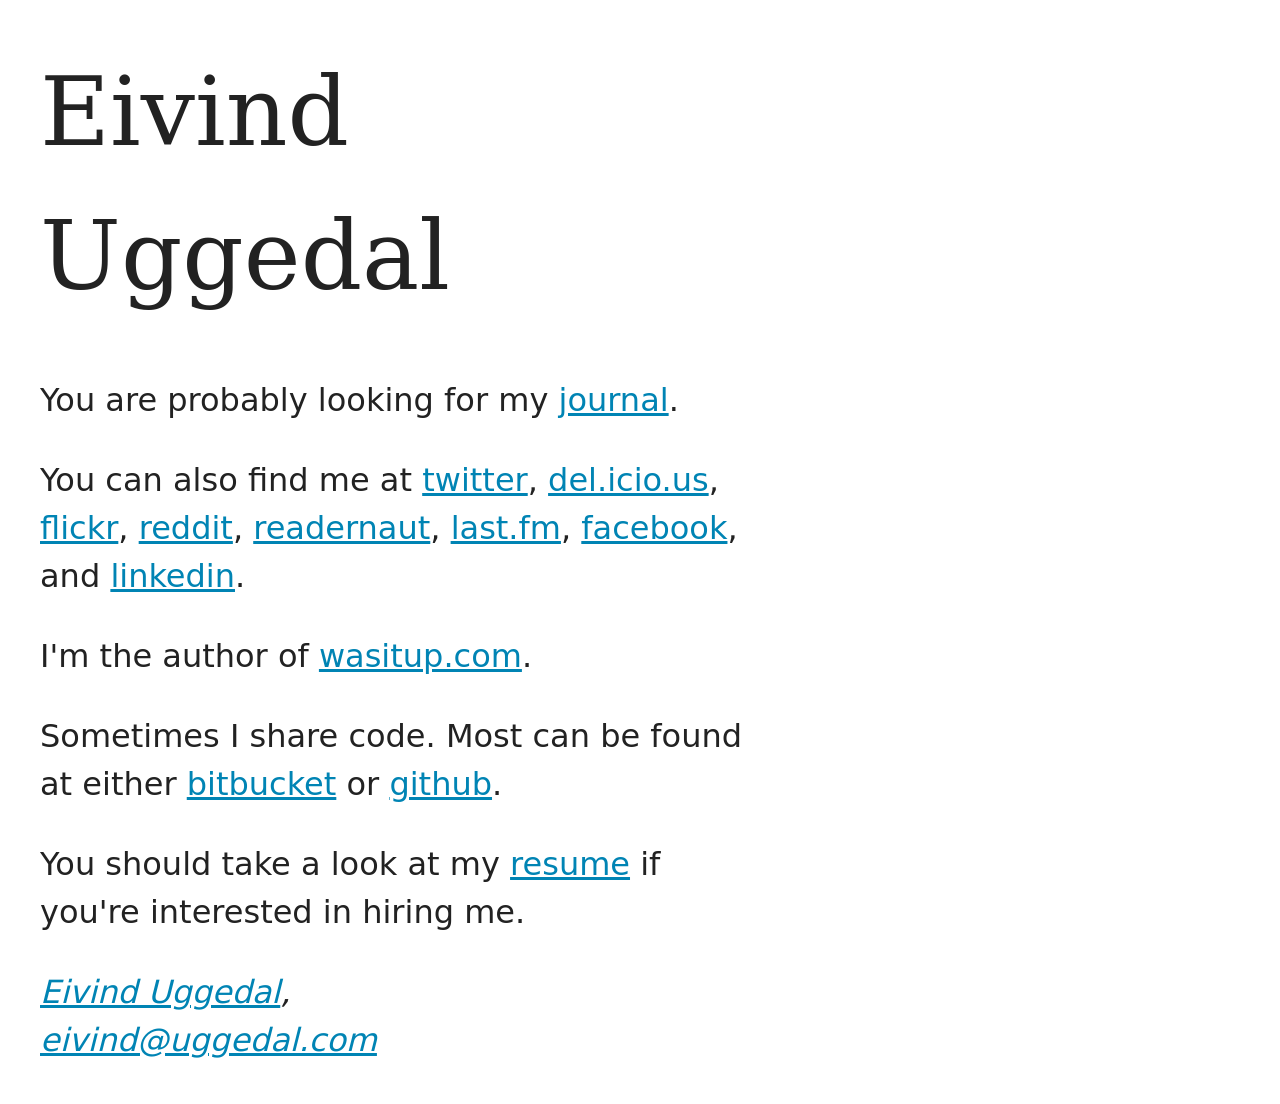
==== index.html @ 5aee4dfd "Ourlifts is no longer." ====
<!DOCTYPE html>

<html lang="en">
  <head>
    <title>Eivind Uggedal</title>

    <link rel="openid.server" href="http://www.myopenid.com/server">
    <link rel="openid.delegate" href="http://uggedal.myopenid.com">
    <meta http-equiv="X-XRDS-Location"
      content="http://www.myopenid.com/xrds?username=uggedal.myopenid.com">

    <style type="text/css" media="screen">
      body {
        color: #222;
        font-family: 'DejaVu Sans','Bitstream Vera Sans',Verdana,sans-serif;
        font-size: 2em;
        line-height: 1.5;
        padding: 1em;
        width: 22em;
      }
      h1 {
        font-family: Georgia,'DejaVu Serif','Bitstream Vera Serif',serif;
        font-size: 3em;
        font-weight: normal;
        margin: 0 0 .5em;
      }
      a {
        color: #0084b4;
      }
    </style>
  </head>
  <body>
    
    <h1>Eivind Uggedal</h1>

    <p>
      You are probably looking for my
      <a href="http://journal.uggedal.com/"
         title="Research Journal">journal</a>.
    </p>

    <p>

      You can also find me at
      <a href="http://twitter.com/uggedal" rel="me"
         title="Twitter Posts">twitter</a>,
      <a href="http://del.icio.us/uggedal" rel="me"
         title="delicious bookmarks">del.icio.us</a>,
      <a href="http://flickr.com/uggedal" rel="me"
         title="Flickr Photos">flickr</a>,
      <a href="http://reddit.com/user/uggedal" rel="me"
         title="Reddit Posts and Comments">reddit</a>,
      <a href="http://readernaut.com/uggedal" rel="me"
         title="Readernaut Books">readernaut</a>,
      <a href="http://www.last.fm/user/uggedal" rel="me"
         title="Last.fm Music">last.fm</a>,
      <a href="http://www.facebook.com/uggedal" rel="me"
         title="Facebook Social Network">facebook</a>,
      and
      <a href="http://www.linkedin.com/pub/dir/Eivind/Uggedal" rel="me"
         title="Professional Linkedin Network">linkedin</a>.
    </p>

    <p>
      I'm the author of
      <a href="http://wasitup.com">wasitup.com</a>.
    </p>

    <p>
      Sometimes I share code. Most can be found at either
      <a href="http://bitbucket.org/uggedal">bitbucket</a>
      or
      <a href="http://github.com/uggedal">github</a>.
    </p>

    <p>
      You should take a look at my
      <a href="resume.html" title="Resume in HTML format">
        resume</a>
      if you're interested in hiring me.
    </p>

      <address class="vcard">
        <a class="url fn" href="http://uggedal.com">Eivind Uggedal</a>,<br>
        <a class="email" href="mailto:eivind@uggedal.com">eivind@uggedal.com</a>
      </address>

    <script type="text/javascript">
      var gaJsHost = (("https:" == document.location.protocol) ?
      "https://ssl." : "http://www.");
      document.write(unescape("%3Cscript src='" + gaJsHost +
      "google-analytics.com/ga.js' type='text/javascript'%3E%3C/script%3E"));
    </script>
    <script type="text/javascript">
      var pageTracker = _gat._getTracker("UA-1857692-4");
      pageTracker._initData();
      pageTracker._trackPageview();
    </script>
  </body>
</html>
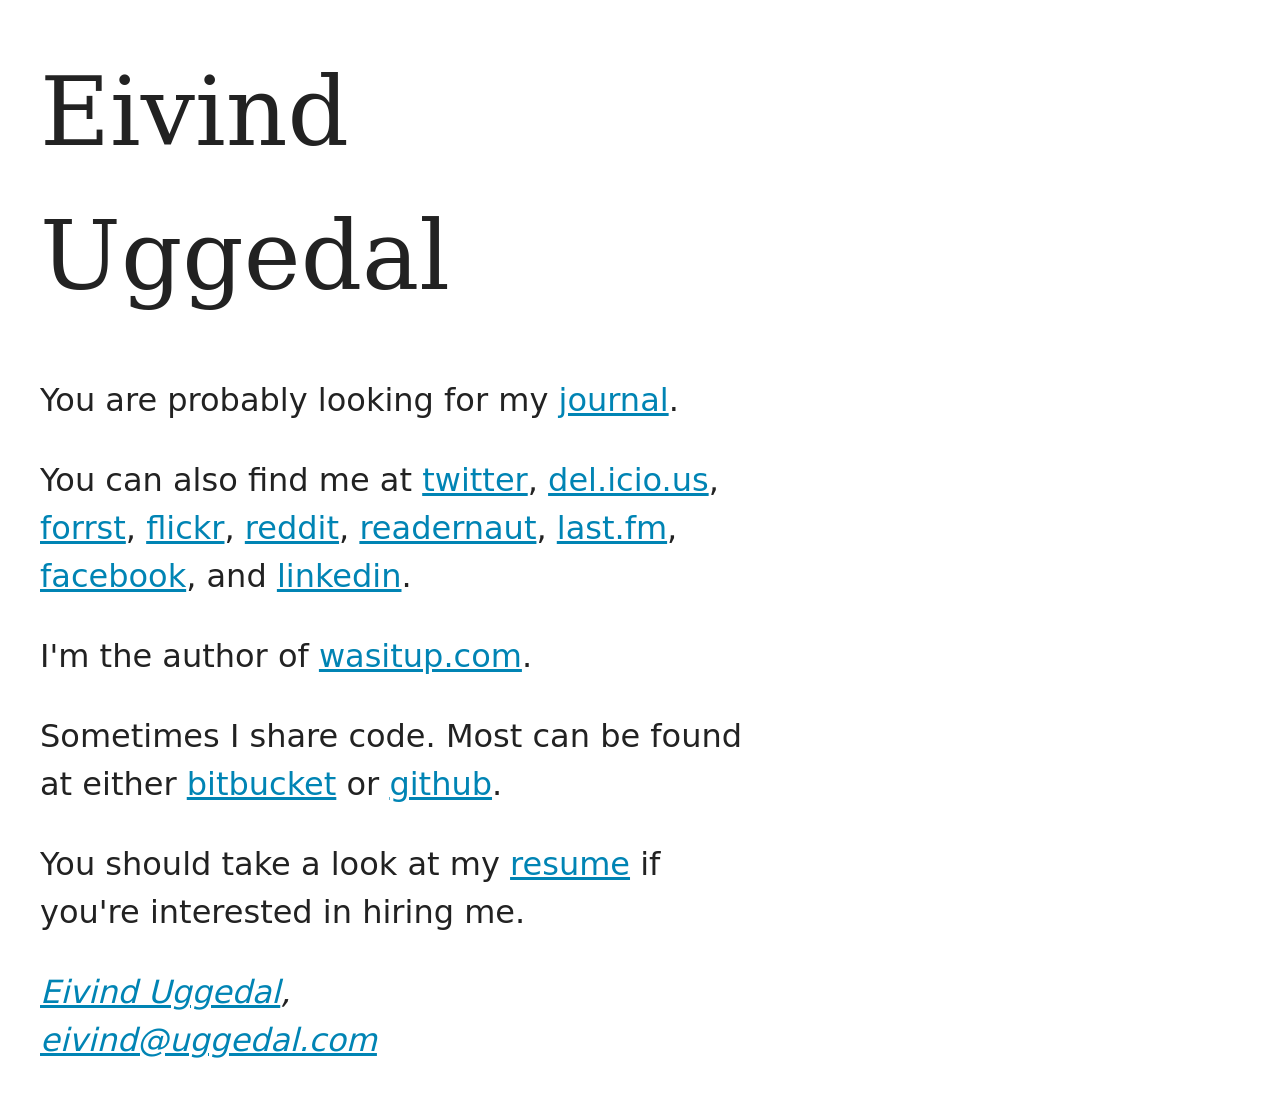
==== commit 3d6b4eb0: "Include forrst link." ====
--- a/index.html
+++ b/index.html
@@ -46,6 +46,8 @@
          title="Twitter Posts">twitter</a>,
       <a href="http://del.icio.us/uggedal" rel="me"
          title="delicious bookmarks">del.icio.us</a>,
+      <a href="http://forrst.com/people/uggedal" rel="me"
+         title="Forrst Posts">forrst</a>,
       <a href="http://flickr.com/uggedal" rel="me"
          title="Flickr Photos">flickr</a>,
       <a href="http://reddit.com/user/uggedal" rel="me"
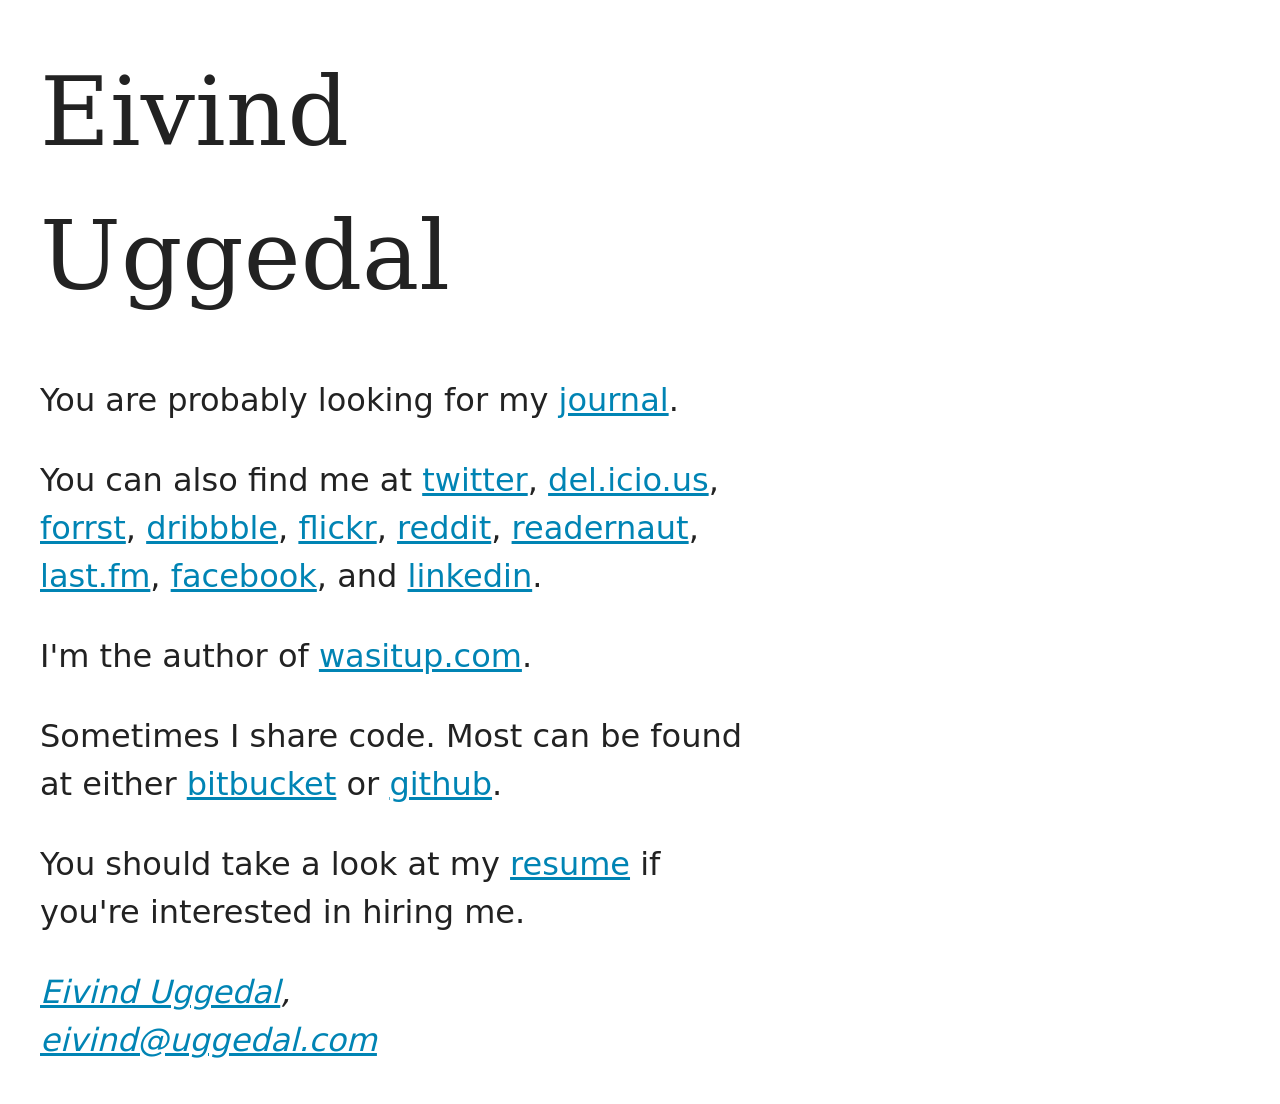
==== commit cd0dbe18: "Dribble link." ====
--- a/index.html
+++ b/index.html
@@ -48,6 +48,8 @@
          title="delicious bookmarks">del.icio.us</a>,
       <a href="http://forrst.com/people/uggedal" rel="me"
          title="Forrst Posts">forrst</a>,
+      <a href="http://dribbble.com/players/uggedal" rel="me"
+         title="Dribbble Posts">dribbble</a>,
       <a href="http://flickr.com/uggedal" rel="me"
          title="Flickr Photos">flickr</a>,
       <a href="http://reddit.com/user/uggedal" rel="me"
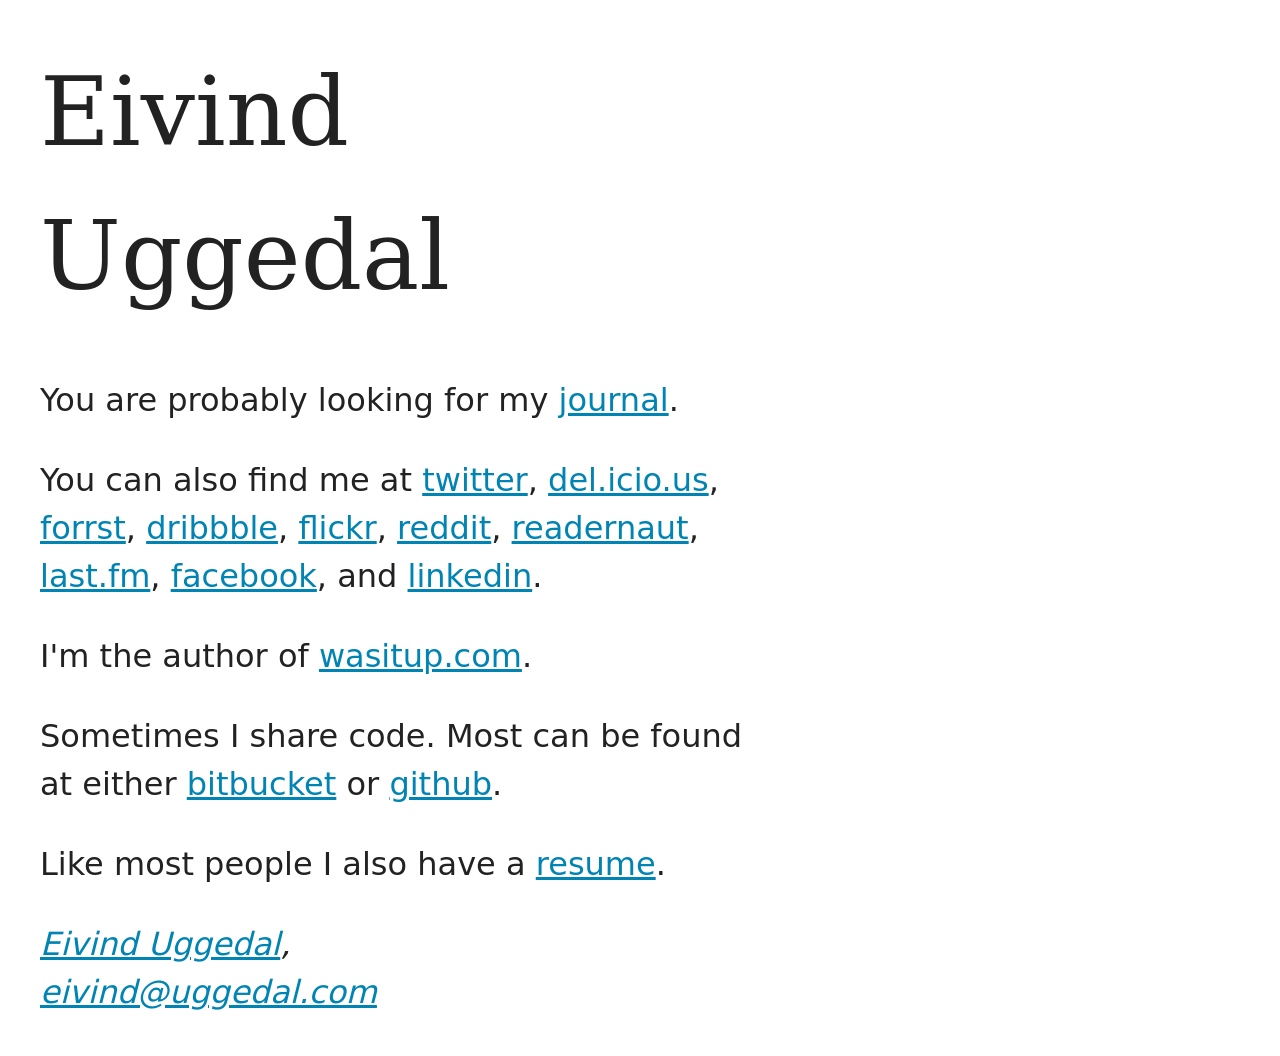
==== commit b40967d2: "Not looking for work." ====
--- a/index.html
+++ b/index.html
@@ -78,10 +78,9 @@
     </p>
 
     <p>
-      You should take a look at my
+      Like most people I also have a
       <a href="resume.html" title="Resume in HTML format">
-        resume</a>
-      if you're interested in hiring me.
+        resume</a>.
     </p>
 
       <address class="vcard">
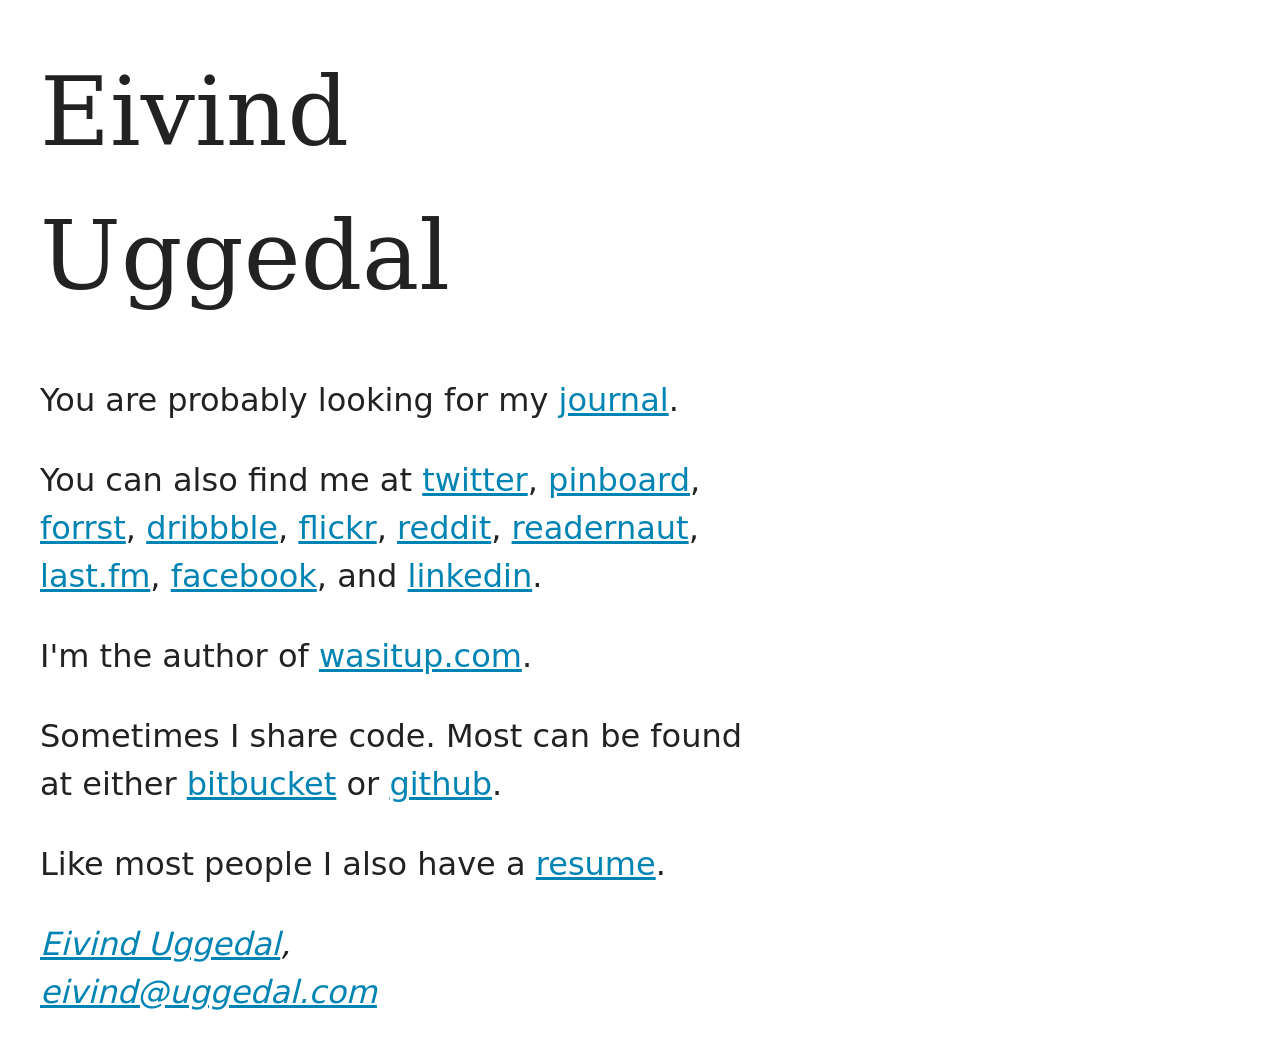
==== commit 9756f767: "Moved from delicious to pinboard." ====
--- a/index.html
+++ b/index.html
@@ -44,8 +44,8 @@
       You can also find me at
       <a href="http://twitter.com/uggedal" rel="me"
          title="Twitter Posts">twitter</a>,
-      <a href="http://del.icio.us/uggedal" rel="me"
-         title="delicious bookmarks">del.icio.us</a>,
+      <a href="http://pinboard.in/u:uggedal/" rel="me"
+         title="pinboard bookmarks">pinboard</a>,
       <a href="http://forrst.com/people/uggedal" rel="me"
          title="Forrst Posts">forrst</a>,
       <a href="http://dribbble.com/players/uggedal" rel="me"
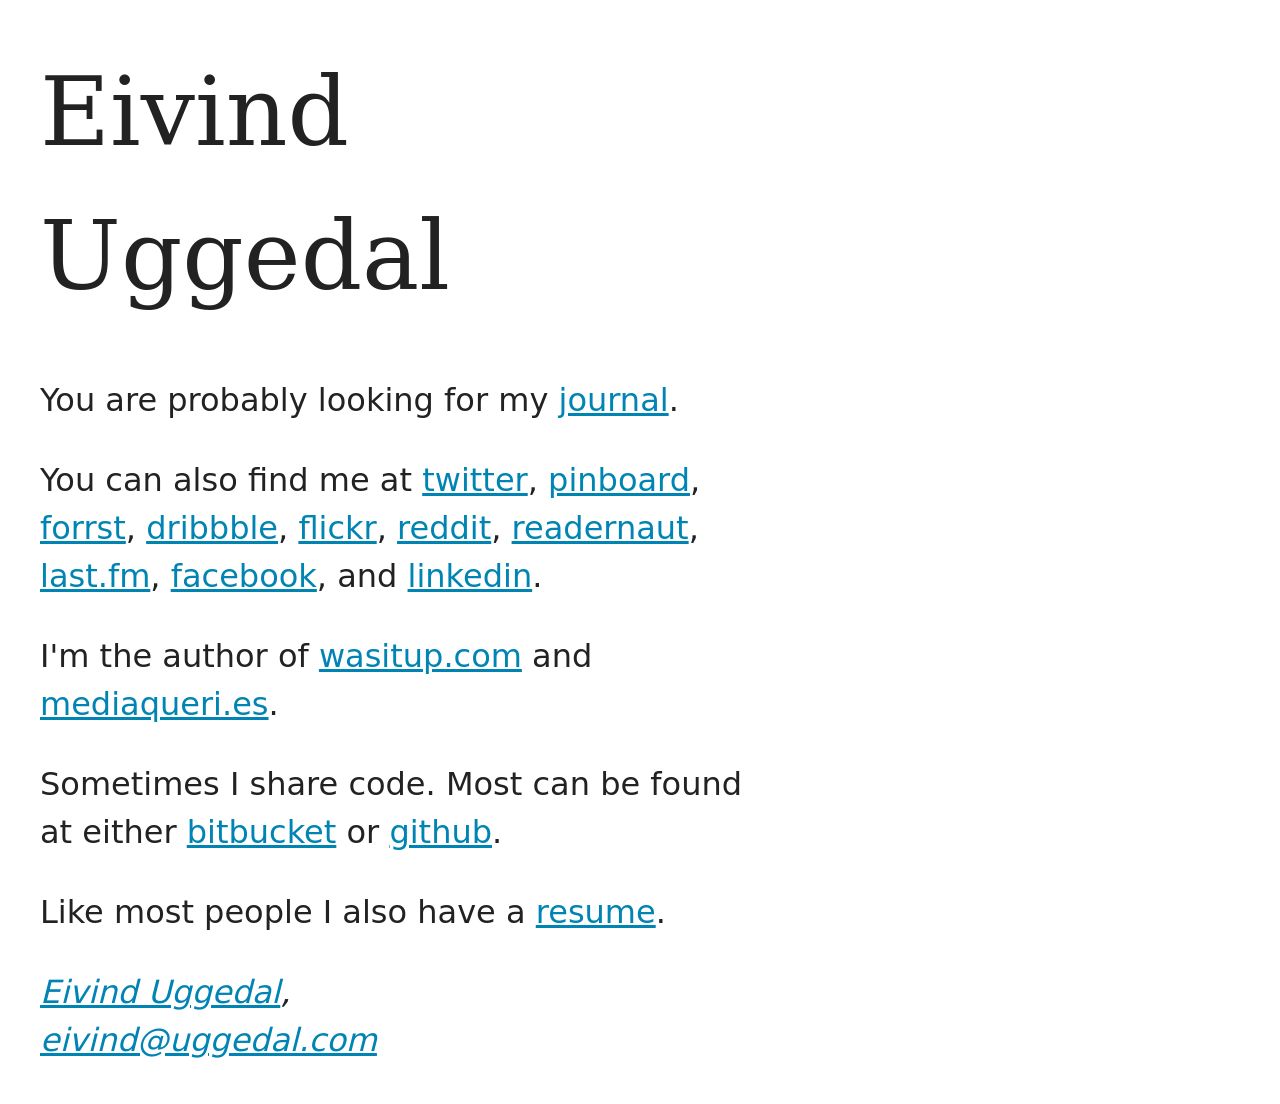
==== commit 3287b686: "Link to mediqueri.es" ====
--- a/index.html
+++ b/index.html
@@ -67,7 +67,8 @@
 
     <p>
       I'm the author of
-      <a href="http://wasitup.com">wasitup.com</a>.
+      <a href="http://wasitup.com">wasitup.com</a> and
+      <a href="http://mediaqueri.es">mediaqueri.es</a>.
     </p>
 
     <p>
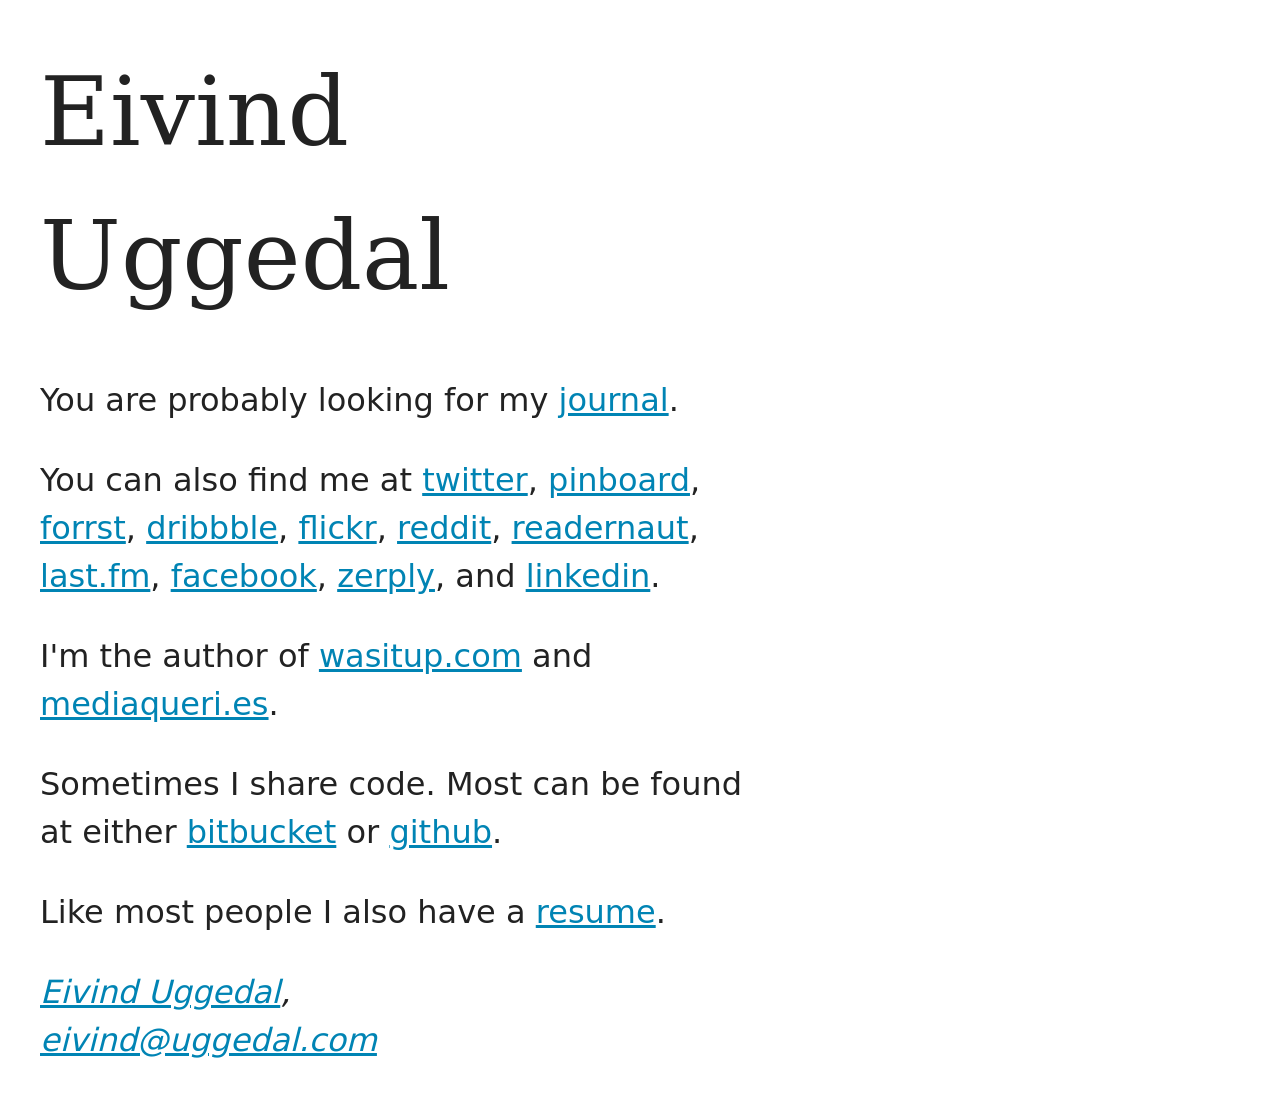
==== commit 4cc20a1f: "Added zerply network." ====
--- a/index.html
+++ b/index.html
@@ -60,6 +60,8 @@
          title="Last.fm Music">last.fm</a>,
       <a href="http://www.facebook.com/uggedal" rel="me"
          title="Facebook Social Network">facebook</a>,
+      <a href="http://www.zerply.com/profile/uggedal" rel="me"
+         title="Zerply Professional Network">zerply</a>,
       and
       <a href="http://www.linkedin.com/pub/dir/Eivind/Uggedal" rel="me"
          title="Professional Linkedin Network">linkedin</a>.
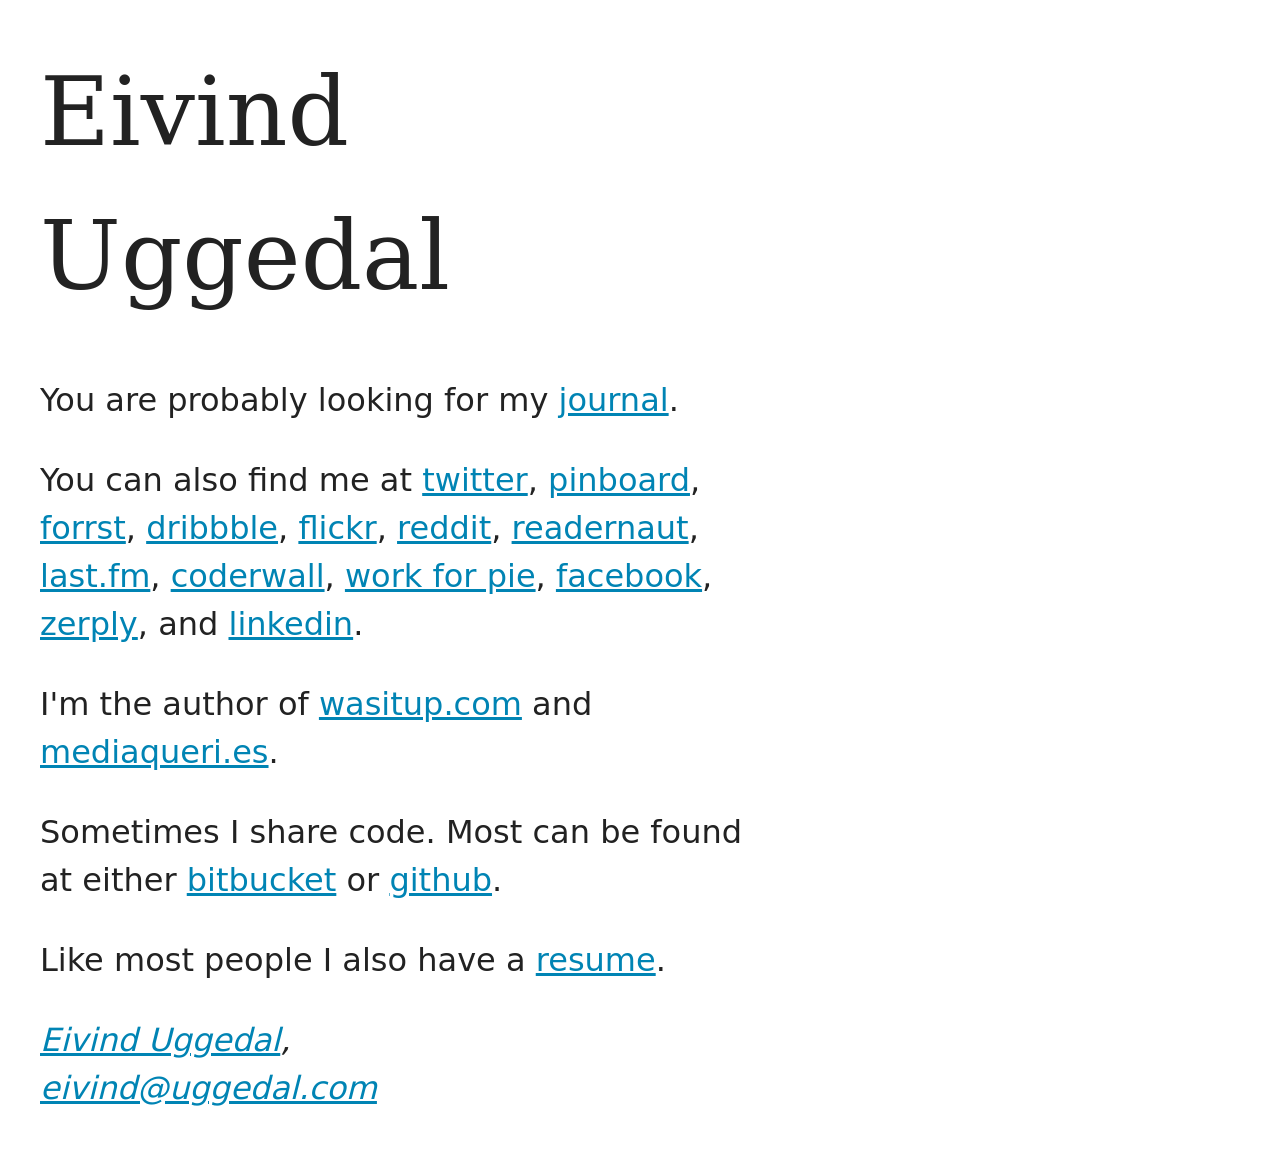
==== commit 60f2f964: "Some more references." ====
--- a/index.html
+++ b/index.html
@@ -58,6 +58,10 @@
          title="Readernaut Books">readernaut</a>,
       <a href="http://www.last.fm/user/uggedal" rel="me"
          title="Last.fm Music">last.fm</a>,
+      <a href="http://coderwall.com/uggedal" rel="me"
+         title="Coderwall Achievements">coderwall</a>,
+      <a href="http://workforpie.com/uggedal/" rel="me"
+         title="Work for Pie">work for pie</a>,
       <a href="http://www.facebook.com/uggedal" rel="me"
          title="Facebook Social Network">facebook</a>,
       <a href="http://www.zerply.com/profile/uggedal" rel="me"
